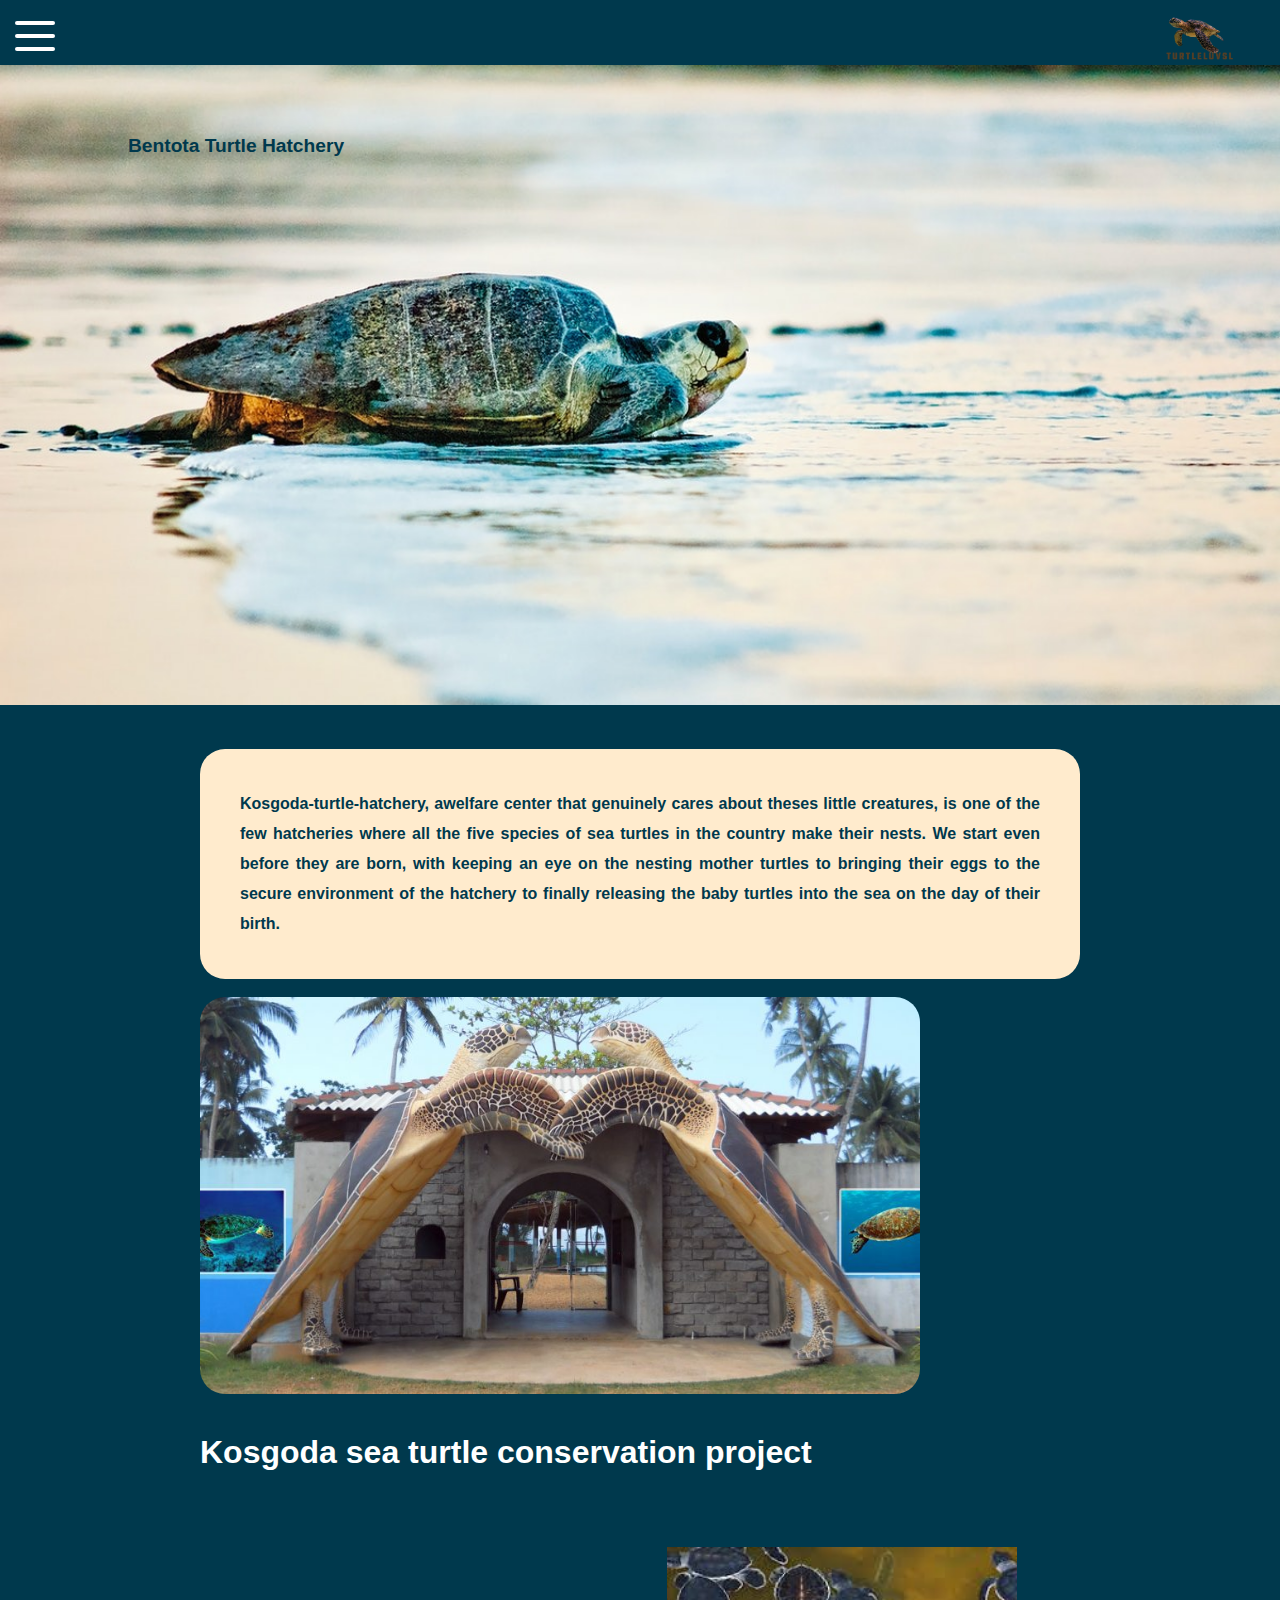
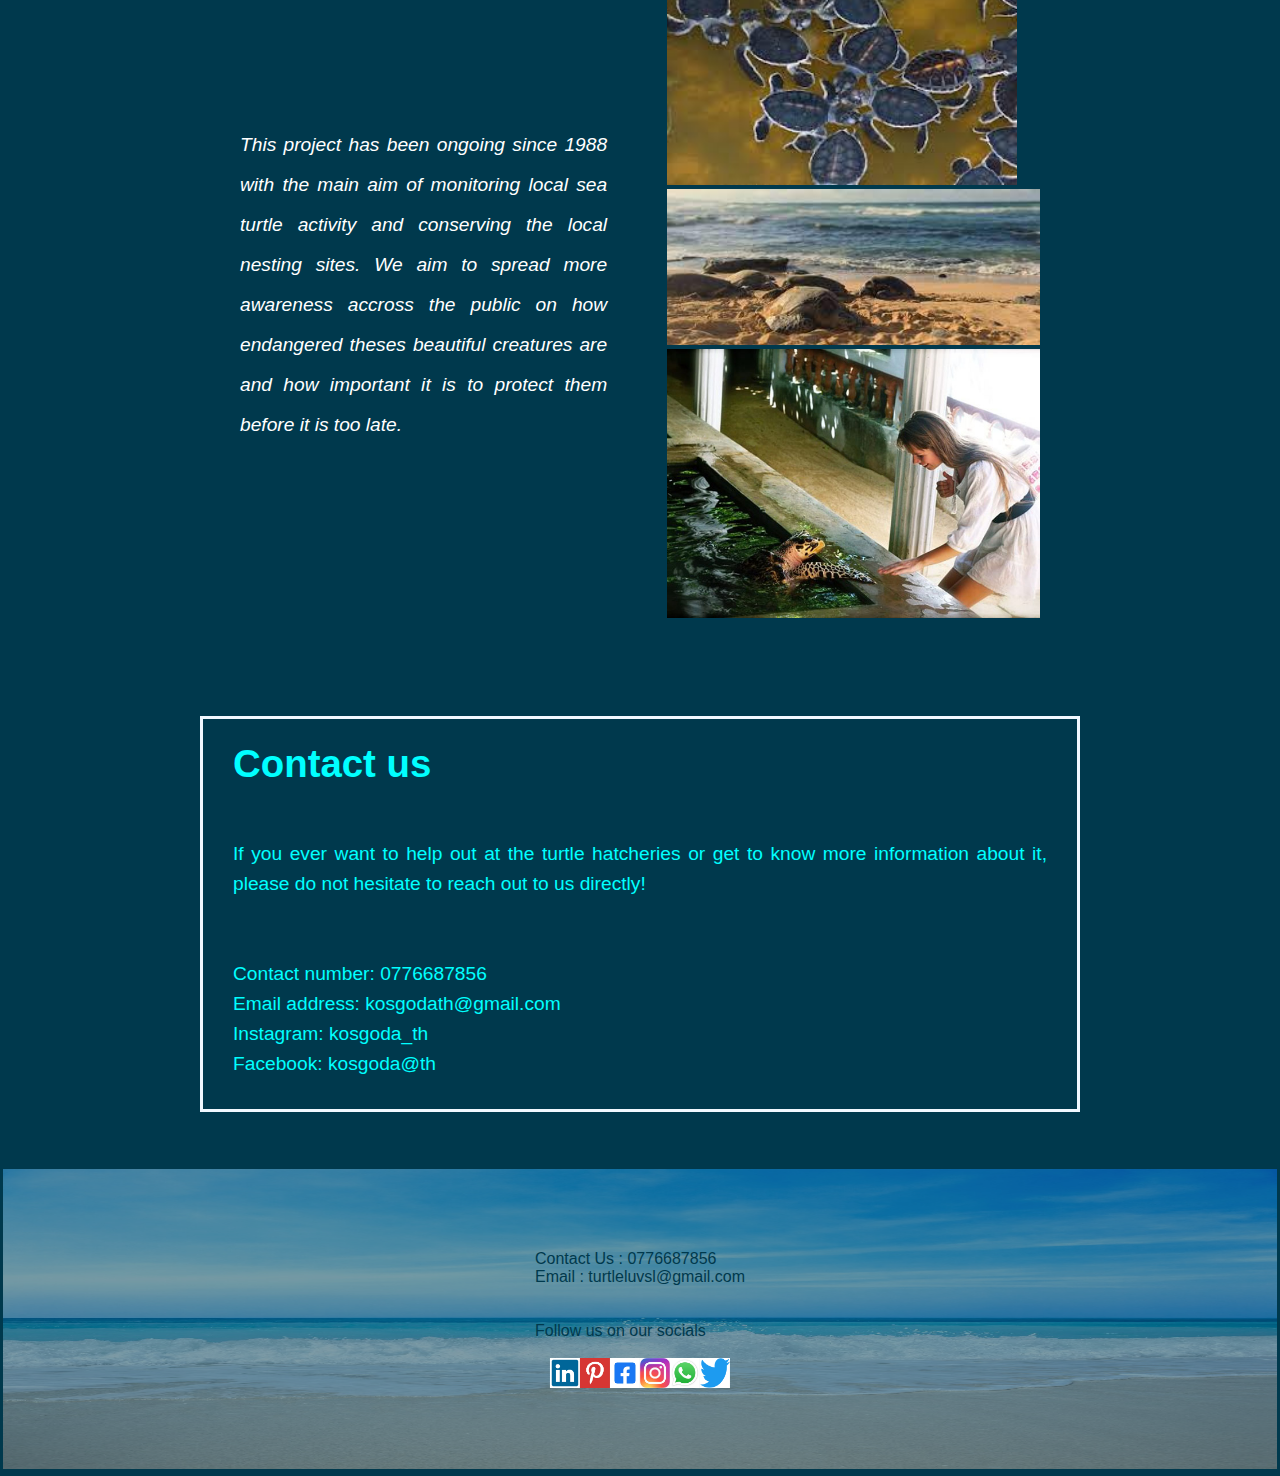
==== Bentota.html @ 76ebf82e "Add files via upload" ====
<!DOCTYPE html>
<html lang="en">

<head>
    <meta charset="UTF-8">
    <meta http-equiv="X-UA-Compatible" content="IE=edge">
    <meta name="viewport" content="width=device-width, initial-scale=1.0">
    <link rel="stylesheet" href="styles3.css">
    <title>Bentota</title>
</head>

<body>
    <header>
        <div class="container1">

            <input type="checkbox" id="toggle">
            <nav class="mainNav">
                <label class="navBar-toggle" for="toggle">
                    <span class="bar"></span>
                    <span class="bar"></span>
                    <span class="bar"></span>
                </label>
                <ul>
                    <a href="index.html">
                        <li>Home</li>
                    </a>
                    <a href="turtle_categories.html">
                        <li>Categories of Turtles</li>
                    </a>
                    <a href="Threats.html">
                        <li>Threats</li>
                    </a>
                    <a href="Hikkaduwa.html">
                        <li>Hikkaduwa Turtle Hatchery</li>
                    </a>
                    <li class="active">
                        <a href="#">Other Hatcheries</a>
                        <ul class="dropdown">
                            <a href="Kosgoda.html">
                                <li>Kosgoda</li>
                            </a>
                            <a href="Bentota.html">
                                <li>Bentota</li>
                            </a>
                        </ul>
                    </li>
                    <a href="Purchase_and_Donate.html">
                        <li>Purchase and Donate</li>
                    </a>

                </ul>
                <img class="logo" src="images\turtleluvsl.png" alt="logo">
            </nav>

        </div>
        <img class="headerimg" src="images\bentota3.jpg">
        <!-- heading on header image-->
        <div class="centered">
            <h2 class="heading">Bentota Turtle Hatchery</h2>
        </div>


    </header>

    <div class="mainbody">
        <section>
            <article class="para">
                <p class="paracontent">
                    <b> Kosgoda-turtle-hatchery, awelfare center that genuinely cares about theses little creatures, is
                        one of the few hatcheries where all the five species
                        of sea turtles in the country make their nests. We start even before they are born, with keeping
                        an eye on the nesting mother turtles to bringing their eggs
                        to the secure environment of the hatchery to finally releasing the baby turtles into the sea on
                        the day of their birth.</b>
                </p>
            </article>
            <br>
            <img class="kosgodapic" src="images\kosgoda4.jpg">

        </section>
        <br>
        <br>
        <h1 class="kstcp">Kosgoda sea turtle conservation project</h1>
        <br>
        <br>

        <section>
            <div class="project">
                <div class="project1">

                    <p><i>
                            This project has been ongoing since 1988 with the main aim of monitoring local sea turtle
                            activity and conserving the local nesting sites.
                            We aim to spread more awareness accross the public on how endangered theses beautiful
                            creatures are and how important it is to protect them before
                            it is too late.
                        </i>
                    </p>
                </div>
                <div>
                    <div class="project2">
                        <img class="projectimg1" src="images\cons1.jpeg">
                    </div>
                    <div>
                        <img class="projectimg" src="images\con3.jpeg">
                    </div>
                    <div>
                        <img class="projectimg" src="images\cons2.jpg">
                    </div>
                </div>
            </div>
        </section>
        <br>
        <br>

        <br>

        <section class="contact">
            <h1><u>Contact us</u></h1>

            <br>
            <br>
            <p>If you ever want to help out at the turtle hatcheries or get to know more information about it, please do
                not hesitate to reach out to us directly!</p>
            <br>
            <br>
            Contact number: 0776687856<br>
            Email address: kosgodath@gmail.com<br>
            Instagram: kosgoda_th<br>
            Facebook: kosgoda@th
    </div>
    <br>
    <br>
    <br>

    <footer>
        <!--
            https://www.cinnamonhotels.com/cinnamonbeyberuwala/experiences/kosgoda-turtle-hatchery
            https://www.kosgodaseaturtle.org/index.php/about/
        -->

        <div class="footer1">
            <img class="footerimg" src="images\ocean.jpg">
            <div class="centered2">
                Contact Us : 0776687856 <br>
                Email : turtleluvsl@gmail.com
                <br>
                <br>
                <br>
                Follow us on our socials
                <br>
                <br>
                <div class="flex-container1">
                    <div>
                        <img class="socials" src="images\linkedin.png">
                    </div>
                    <div>
                        <img class="socials" src="images\pinterest.png">
                    </div>
                    <div>
                        <img class="socials" src="images\facebook.png">
                    </div>
                    <div>
                        <img class="socials" src="images\insta.jpg">
                    </div>
                    <div>
                        <img class="socials" src="images\whatsapp.jpg">
                    </div>
                    <div>
                        <img class="socials" src="images\twitter.png">
                    </div>
                </div>
            </div>
        </div>



    </footer>
</body>

</html>
---- styles3.css ----
* {
  align-items: center;
  box-sizing: border-box;
  text-align: justify;
  text-decoration: none;
  list-style-type: none;
  padding: 0;
  margin: 0;
  font-family: 'Segoe UI', Tahoma, Geneva, Verdana, sans-serif;

}

body {
  color: white;
  font-family: Verdana, Geneva, Tahoma, sans-serif;
  font-family: Lucida Sans;
  background-color: #00394d;
}


.container1 {
  position: relative;
  text-align: center;
  color: black;
  font-size: 400%;
}

.centered {
  position: absolute;
  top: 15%;
  left: 10%;
}

.logo {
  width: 70px;
  height: auto;
  margin-top: 10px;
  margin-right: 30px;

}

.mainNav {
  display: flex;
  background-color:#00394d; 
  color: #fff;
  justify-content: space-between;
  padding: 0 15px;
  height: 65px;
  line-height: 65px;  
}
.mainNav ul {
  display: flex;
  list-style-type: none;
  padding: 0;
  margin: 0;
}
.mainNav ul li {
  position: relative;
  cursor: pointer;
  height: 100%;
  padding: 0 15px;
  transition: 0.4s;  
  text-align: center; 
  font-size: 15px;
}
.mainNav ul a {
  text-decoration: none;
  color: #EAF6FF;
  line-height: 65px;
  font-weight: 500;

}
.mainNav ul li .dropdown{
  width: 100%;
  background:#00394d;
  position:relative;
  z-index: 999;
  display: none;
}
.mainNav ul li .dropdown a{
  display: block;
  padding: 0;
}
.mainNav ul li.active,
.mainNav ul li:hover {
  background:rgb(59, 138, 138);
  transition: 0.4s ease-in-out;
}
.mainNav ul li:hover ul.dropdown{
  display: block;
  
}
.mainNav .navBar-toggle{
  display: none;
  height: min-content;
  margin: 16px 0 0 0;
  cursor: pointer;
  align-items: center;
}
.mainNav .navBar-toggle .bar{
  width: 40px;
  height: 4px;
  margin-bottom: 9px;
  border-radius: 3px;
  background-color: white;
  transition: .4s;
}
input#toggle{
  display: none;
}
input:checked ~ .mainNav ul{
  transform: translateY(0);
  z-index: 0;
}
input:checked ~ .mainNav .navBar-toggle{
  margin: 37px 37px 0 0 ;
  z-index: 1;
}
input:checked ~ .mainNav .navBar-toggle .bar:nth-child(1){

  position: absolute;
  transform: rotate(45deg);
}
input:checked ~ .mainNav .navBar-toggle .bar:nth-child(2){
  display: none;
}
input:checked ~ .mainNav .navBar-toggle .bar:nth-child(3){
  position: absolute;
  transform: rotate(-45deg);
}
.headerimg {
  width: 100%;
  height: auto;
}


.heading {
  color: #00394d;
  margin-top: 10%;
  font-size: 70px;
}



.bentota {
  width: 100%;
  height: auto;
}

.mainbody {
  margin-left: 400px;
  margin-right: 400px;

}

.para {
  background-color: blanchedalmond;
  border-radius: 25px;
  color: #00394d;
  margin-top: 40px;
  animation-name: para;
  animation-duration: 4s;
  animation-iteration-count: infinite;
}

@keyframes para {
  from {
    background-color: blanchedalmond;
  }

  to {
    background-color: rgb(86, 178, 178);
  }
}

.paracontent {
  margin: 0px 40px 0px 40px;
  padding-top: 40px;
  padding-bottom: 40px;
  line-height: 30px;

}

.kosgodapic {
  width: 720px;
  height: auto;
  border-radius: 25px;
}

.project {
  display: flex;
  justify-content: center;
  padding: 40px;
}

.project1 {
  width: 80%;
  margin-right: 60px;
  line-height: 40px;
  font-size: larger;
}

.project2 {
  width: 20%;
}

.projectimg {
  width: 100%;
  height: auto;
}

.projectimg1 {
  width: 350px;
}

.contact {
  border-style: solid;
  border-color: aliceblue;
  color: aqua;
  padding: 30px 30px 30px 30px;
  font-size: larger;
  line-height: 30px;
}



.footer1 {
  position: relative;
  text-align: center;
}

.centered2 {
  position: absolute;
  top: 50%;
  left: 50%;
  transform: translate(-50%, -50%);
}

.container4 {
  opacity: 30%;
}

footer {
  text-align: center;
  padding: 3px;
  color: #00394d;

}

.footerimg {
  width: 100%;
  height: 300px;
  opacity: 0.5;
}

.flex-container1 {
  display: flex;
  justify-content: center;
}

.flex-container1>div {
  margin: 0;

}

.socials {
  height: 30px;
  width: 30px;
}

@media (max-width: 1368px) {
  .mainNav {
    padding: 0m;
  }

  .mainNav ul li {
    padding: 0 5px;
  }

  .mainNav ul {
    display: grid;
    position: absolute;
    background: rgb(0, 162, 255, 0.8);
    width: 100%;
    top: 75px;
    left: 0;
    transform: translateY(-100%);
    z-index: -1;
    transition: 0.6s;
  }

  .mainNav ul li {
    padding-left: 45px;
  }

  .mainNav .navBar-toggle {
    display: grid !important;
  }

  .heading{
  margin-top: 0;
  font-size: larger;
}

}

@media screen and (max-width: 1500px) {
  .mainbody {
    margin-left: 200px;
    margin-right: 200px;
  }
}

@media screen and (max-width: 1100px) {
  .kosgodapic {
    width: 600px;
  }

  .mainbody {
    margin-left: 100px;
    margin-right: 100px;
  }
}

@media screen and (max-width: 900px) {
  .kosgodapic {
    width: 500px;
  }

  .mainbody {
    margin-left: 100px;
    margin-right: 100px;
  }
  .project{
    display: block;
  }

}
@media screen and (max-width: 642px){
  .project1{
    width: 70%;
  }
   .kosgodapic {
    width: 300px;
  }
  .projectimg1{
    display: none;
  }
  .project{
    width: 400px;
  }
  .projectimg{
    width: 300px;
  }
}
@media screen and (max-width: 488px){
  .kstcp{
    font-size: medium;
  }
  .contact{
    width: 300px;
  }
  .projectimg{
    width: 200px;
  }
  .kosgodapic {
    width: 200px;
  }
}
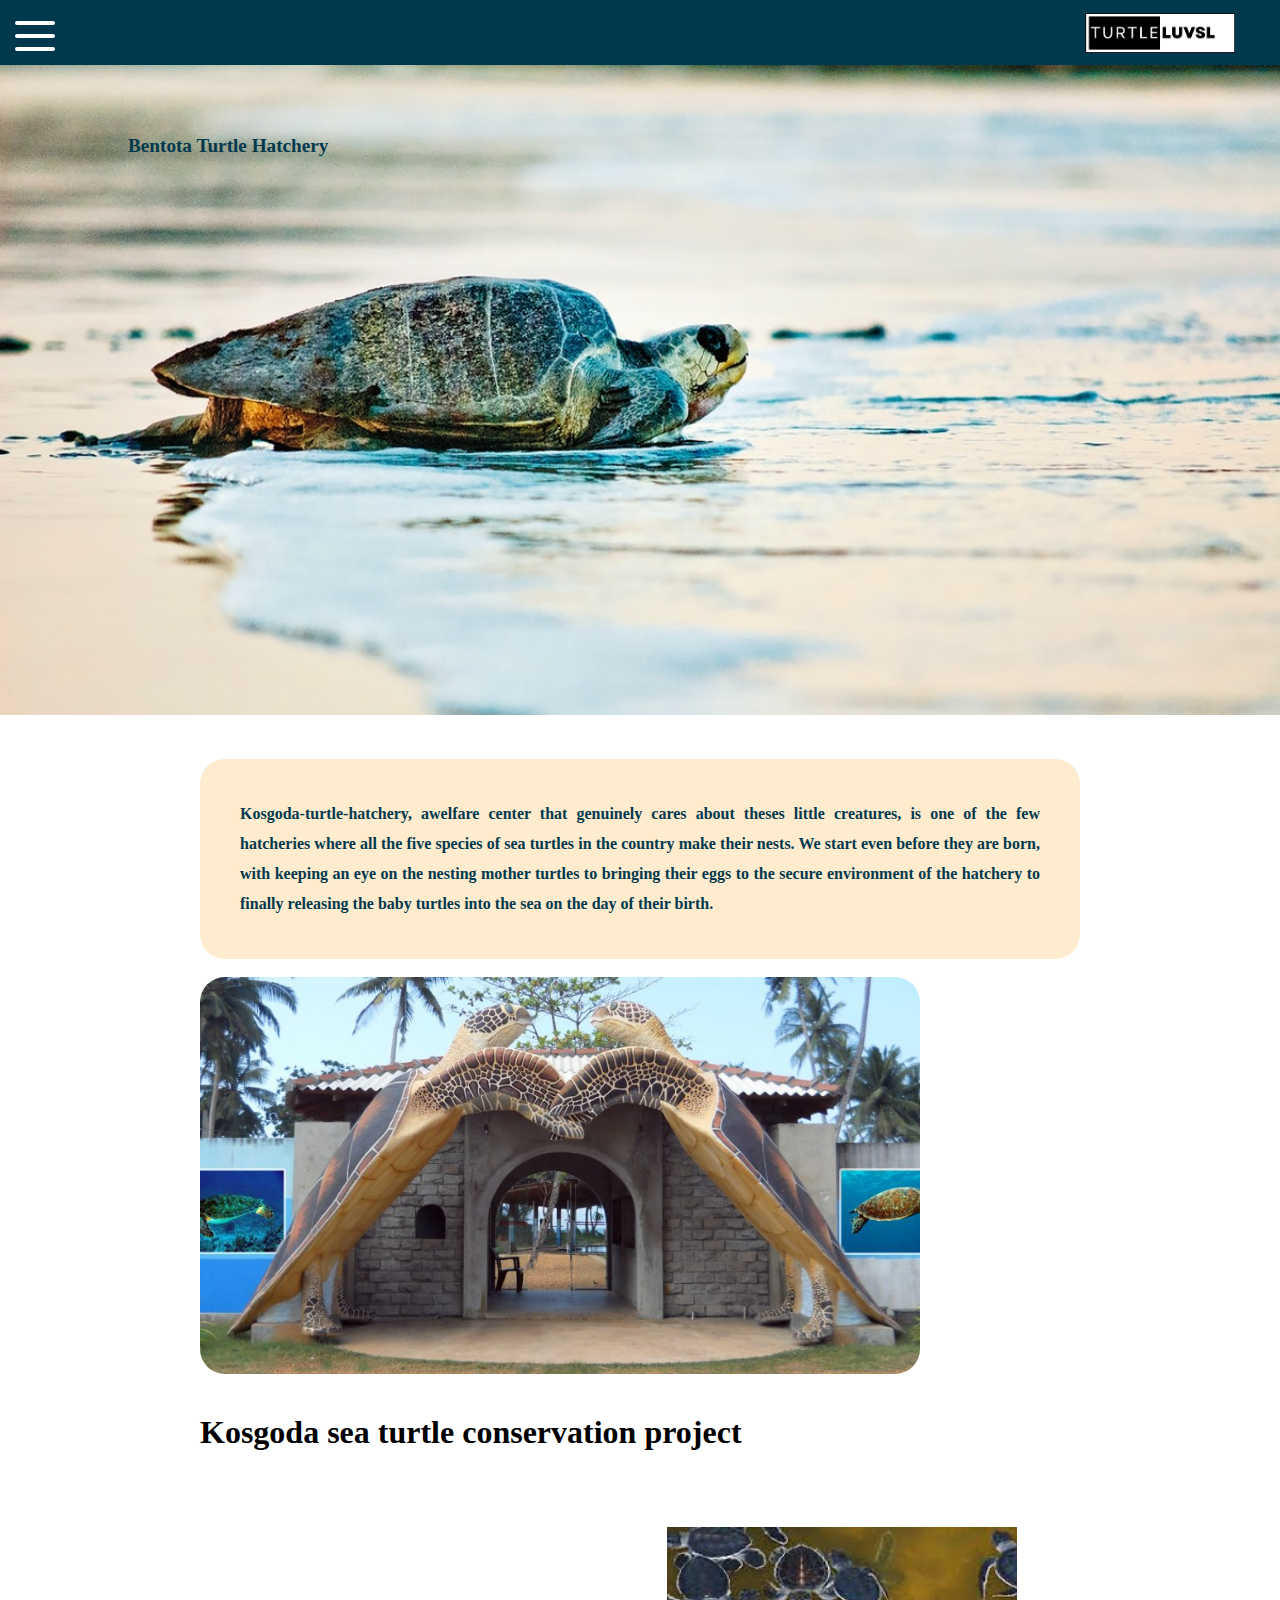
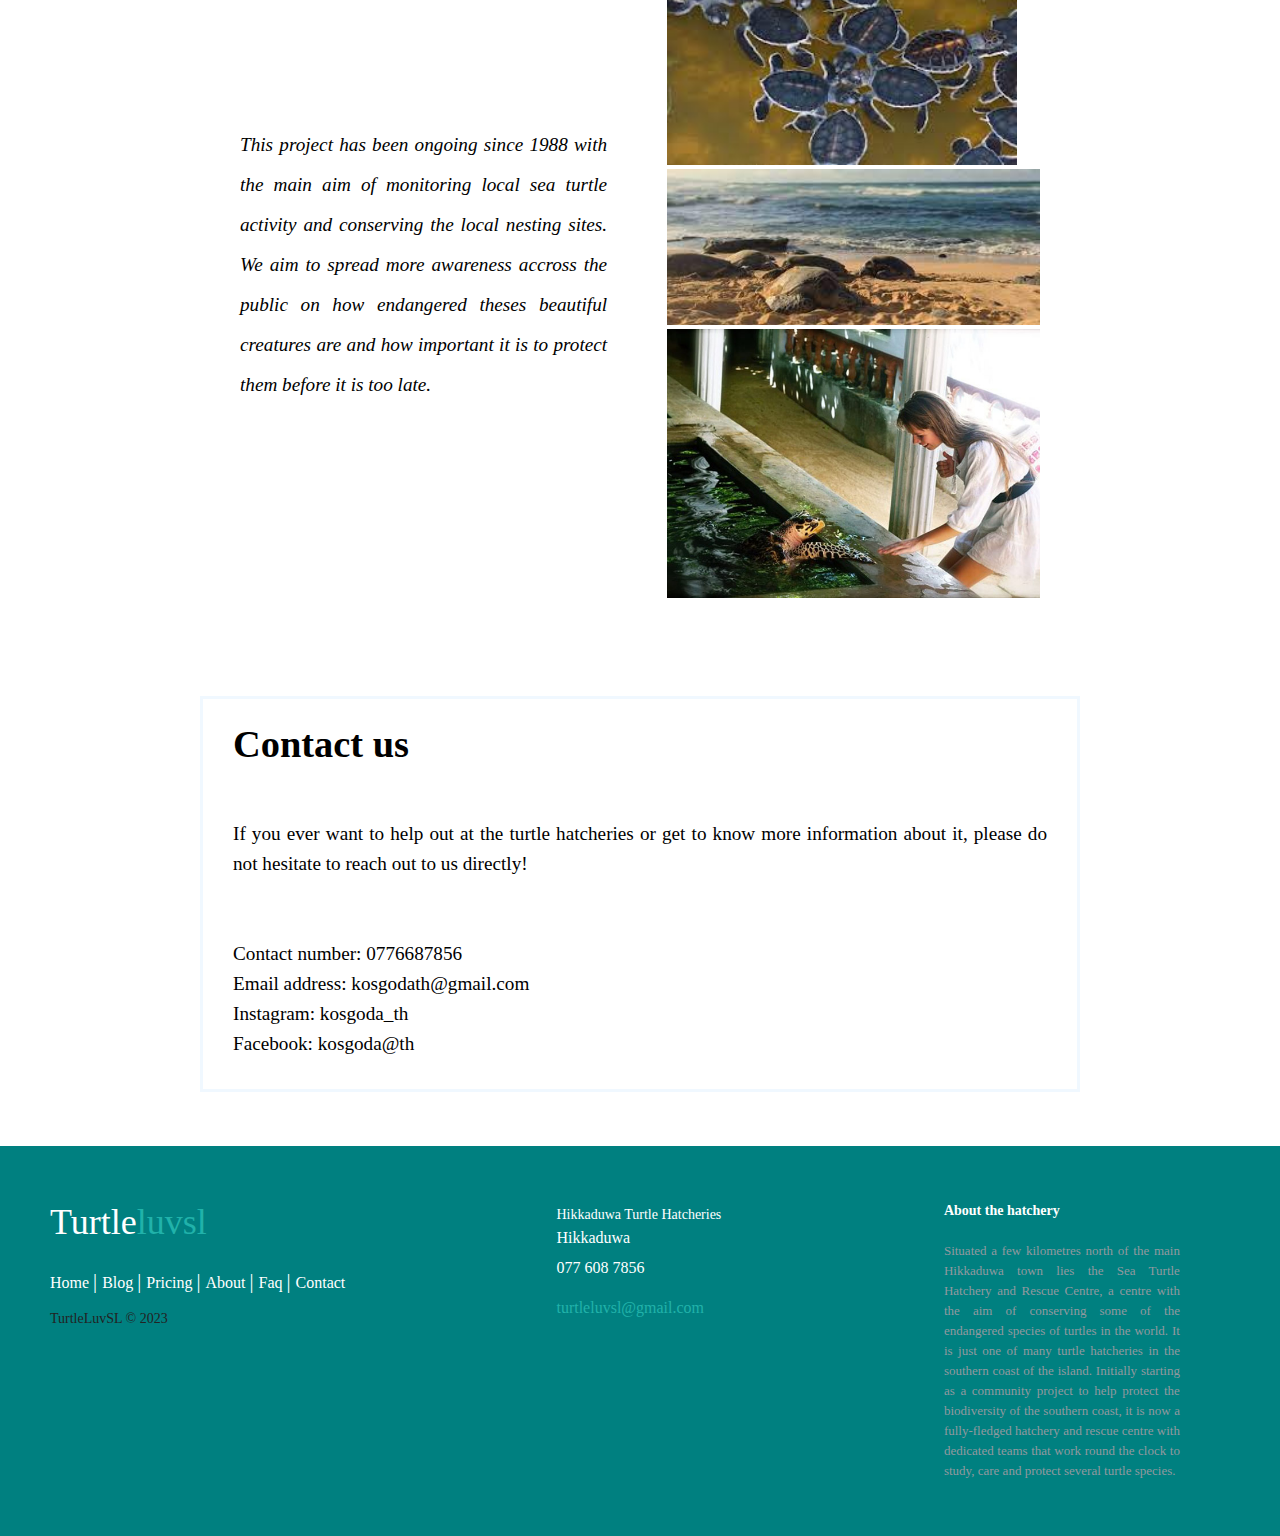
==== commit 6ad074a9: "Add files via upload" ====
--- a/Bentota.html
+++ b/Bentota.html
@@ -20,6 +20,7 @@
                     <span class="bar"></span>
                     <span class="bar"></span>
                 </label>
+                <img class="logo" src="images\1.png" alt="logo">
                 <ul>
                     <a href="index.html">
                         <li>Home</li>
@@ -49,7 +50,7 @@
                     </a>
 
                 </ul>
-                <img class="logo" src="images\turtleluvsl.png" alt="logo">
+               
             </nav>
 
         </div>
@@ -133,49 +134,65 @@
     <br>
     <br>
 
-    <footer>
-        <!--
-            https://www.cinnamonhotels.com/cinnamonbeyberuwala/experiences/kosgoda-turtle-hatchery
-            https://www.kosgodaseaturtle.org/index.php/about/
-        -->
+  
+    <footer class="footer-distributed">
 
-        <div class="footer1">
-            <img class="footerimg" src="images\ocean.jpg">
-            <div class="centered2">
-                Contact Us : 0776687856 <br>
-                Email : turtleluvsl@gmail.com
-                <br>
-                <br>
-                <br>
-                Follow us on our socials
-                <br>
-                <br>
-                <div class="flex-container1">
-                    <div>
-                        <img class="socials" src="images\linkedin.png">
-                    </div>
-                    <div>
-                        <img class="socials" src="images\pinterest.png">
-                    </div>
-                    <div>
-                        <img class="socials" src="images\facebook.png">
-                    </div>
-                    <div>
-                        <img class="socials" src="images\insta.jpg">
-                    </div>
-                    <div>
-                        <img class="socials" src="images\whatsapp.jpg">
-                    </div>
-                    <div>
-                        <img class="socials" src="images\twitter.png">
-                    </div>
-                </div>
-            </div>
+        <div class="footer-left">
+    
+          <h3>Turtle<span>luvsl</span></h3>
+    
+          <p class="footer-links">
+            <a href="#" class="link-1">Home</a>
+            
+            <a href="#">Blog</a>
+          
+            <a href="#">Pricing</a>
+          
+            <a href="#">About</a>
+            
+            <a href="#">Faq</a>
+            
+            <a href="#">Contact</a>
+          </p>
+    
+          <p class="footer-company-name">TurtleLuvSL © 2023</p>
         </div>
-
-
-
-    </footer>
+    
+        <div class="footer-center">
+    
+          <div>
+            <i class="fa fa-map-marker"></i>
+            <p><span>Hikkaduwa Turtle Hatcheries</span> Hikkaduwa</p>
+          </div>
+    
+          <div>
+            <i class="fa fa-phone"></i>
+            <p>077 608 7856</p>
+          </div>
+    
+          <div>
+            <i class="fa fa-envelope"></i>
+            <p><a href="turtleluvsl@gmail.com">turtleluvsl@gmail.com</a></p>
+          </div>
+    
+        </div>
+    
+        <div class="footer-right">
+    
+          <p class="footer-company-about">
+            <span>About the hatchery</span>
+            Situated a few kilometres north of the main Hikkaduwa town lies the Sea Turtle
+                            Hatchery and Rescue Centre, a centre with the aim of conserving
+                            some of the endangered species of turtles in the world. It is just one of many turtle hatcheries
+                            in the southern coast of the island. Initially
+                            starting as a community project to help protect the biodiversity of the southern coast, it is
+                            now a fully-fledged hatchery and rescue centre with
+                            dedicated teams that work round the clock to study, care and protect several turtle species.
+          </p>
+    
+        </div>
+    
+      </footer>
 </body>
 
 </html>--- a/styles3.css
+++ b/styles3.css
@@ -11,10 +11,10 @@
 }
 
 body {
-  color: white;
+
   font-family: Verdana, Geneva, Tahoma, sans-serif;
   font-family: Lucida Sans;
-  background-color: #00394d;
+  background-color: white;
 }
 
 
@@ -32,11 +32,10 @@
 }
 
 .logo {
-  width: 70px;
+  width: 150px;
   height: auto;
-  margin-top: 10px;
+  margin-top: 1px;
   margin-right: 30px;
-
 }
 
 .mainNav {
@@ -130,7 +129,7 @@
 }
 .headerimg {
   width: 100%;
-  height: auto;
+  height: 650px;
 }
 
 
@@ -216,7 +215,6 @@
 .contact {
   border-style: solid;
   border-color: aliceblue;
-  color: aqua;
   padding: 30px 30px 30px 30px;
   font-size: larger;
   line-height: 30px;
@@ -366,4 +364,196 @@
   .kosgodapic {
     width: 200px;
   }
+}
+
+
+/*footer*/
+@import url(https://fonts.googleapis.com/css?family=Open+Sans:400,500,300,700);
+
+* {
+  font-family: Open Sans;
+}
+
+
+
+.footer-distributed {
+  background: teal;
+  box-shadow: 0 1px 1px 0 rgba(0, 0, 0, 0.12);
+  box-sizing: border-box;
+  width: 100%;
+  text-align: left;
+  font: bold 16px sans-serif;
+  padding: 55px 50px;
+}
+
+.footer-distributed .footer-left,
+.footer-distributed .footer-center,
+.footer-distributed .footer-right {
+  display: inline-block;
+  vertical-align: top;
+}
+
+/* Footer left */
+
+.footer-distributed .footer-left {
+  width: 40%;
+}
+
+/* The company logo */
+
+.footer-distributed h3 {
+  color: #ffffff;
+  font: normal 36px 'Open Sans', cursive;
+  margin: 0;
+}
+
+.footer-distributed h3 span {
+  color: lightseagreen;
+}
+
+/* Footer links */
+
+.footer-distributed .footer-links {
+  color: #ffffff;
+  margin: 20px 0 12px;
+  padding: 0;
+}
+
+.footer-distributed .footer-links a {
+  display: inline-block;
+  line-height: 1.8;
+  font-weight: 400;
+  text-decoration: none;
+  color: inherit;
+}
+
+.footer-distributed .footer-company-name {
+  color: #222;
+  font-size: 14px;
+  font-weight: normal;
+  margin: 0;
+}
+
+/* Footer Center */
+
+.footer-distributed .footer-center {
+  width: 35%;
+}
+
+.footer-distributed .footer-center i {
+  background-color: #33383b;
+  color: #ffffff;
+  font-size: 25px;
+  width: 38px;
+  height: 38px;
+  border-radius: 50%;
+  text-align: center;
+  line-height: 42px;
+  margin: 10px 15px;
+  vertical-align: middle;
+}
+
+.footer-distributed .footer-center i.fa-envelope {
+  font-size: 17px;
+  line-height: 38px;
+}
+
+.footer-distributed .footer-center p {
+  display: inline-block;
+  color: #ffffff;
+  font-weight: 400;
+  vertical-align: middle;
+  margin: 0;
+}
+
+.footer-distributed .footer-center p span {
+  display: block;
+  font-weight: normal;
+  font-size: 14px;
+  line-height: 2;
+}
+
+.footer-distributed .footer-center p a {
+  color: lightseagreen;
+  text-decoration: none;
+  ;
+}
+
+.footer-distributed .footer-links a:before {
+  content: "|";
+  font-weight: 300;
+  font-size: 20px;
+  left: 0;
+  color: #fff;
+  display: inline-block;
+  padding-right: 5px;
+}
+
+.footer-distributed .footer-links .link-1:before {
+  content: none;
+}
+
+/* Footer Right */
+
+.footer-distributed .footer-right {
+  width: 20%;
+}
+
+.footer-distributed .footer-company-about {
+  line-height: 20px;
+  color: #92999f;
+  font-size: 13px;
+  font-weight: normal;
+  margin: 0;
+}
+
+.footer-distributed .footer-company-about span {
+  display: block;
+  color: #ffffff;
+  font-size: 14px;
+  font-weight: bold;
+  margin-bottom: 20px;
+}
+
+.footer-distributed .footer-icons {
+  margin-top: 25px;
+}
+
+.footer-distributed .footer-icons a {
+  display: inline-block;
+  width: 35px;
+  height: 35px;
+  cursor: pointer;
+  background-color: #33383b;
+  border-radius: 2px;
+
+  font-size: 20px;
+  color: #ffffff;
+  text-align: center;
+  line-height: 35px;
+
+  margin-right: 3px;
+  margin-bottom: 5px;
+}
+
+/* If you don't want the footer to be responsive, remove these media queries */
+
+@media (max-width: 880px) {
+
+  .footer-distributed {
+    font: bold 14px sans-serif;
+  }
+
+  .footer-distributed .footer-left,
+  .footer-distributed .footer-center,
+  .footer-distributed .footer-right {
+    display: block;
+    width: 100%;
+    margin-bottom: 40px;
+    text-align: center;
+  }
+
+  .footer-distributed .footer-center i {
+    margin-left: 0;
+  }
 }